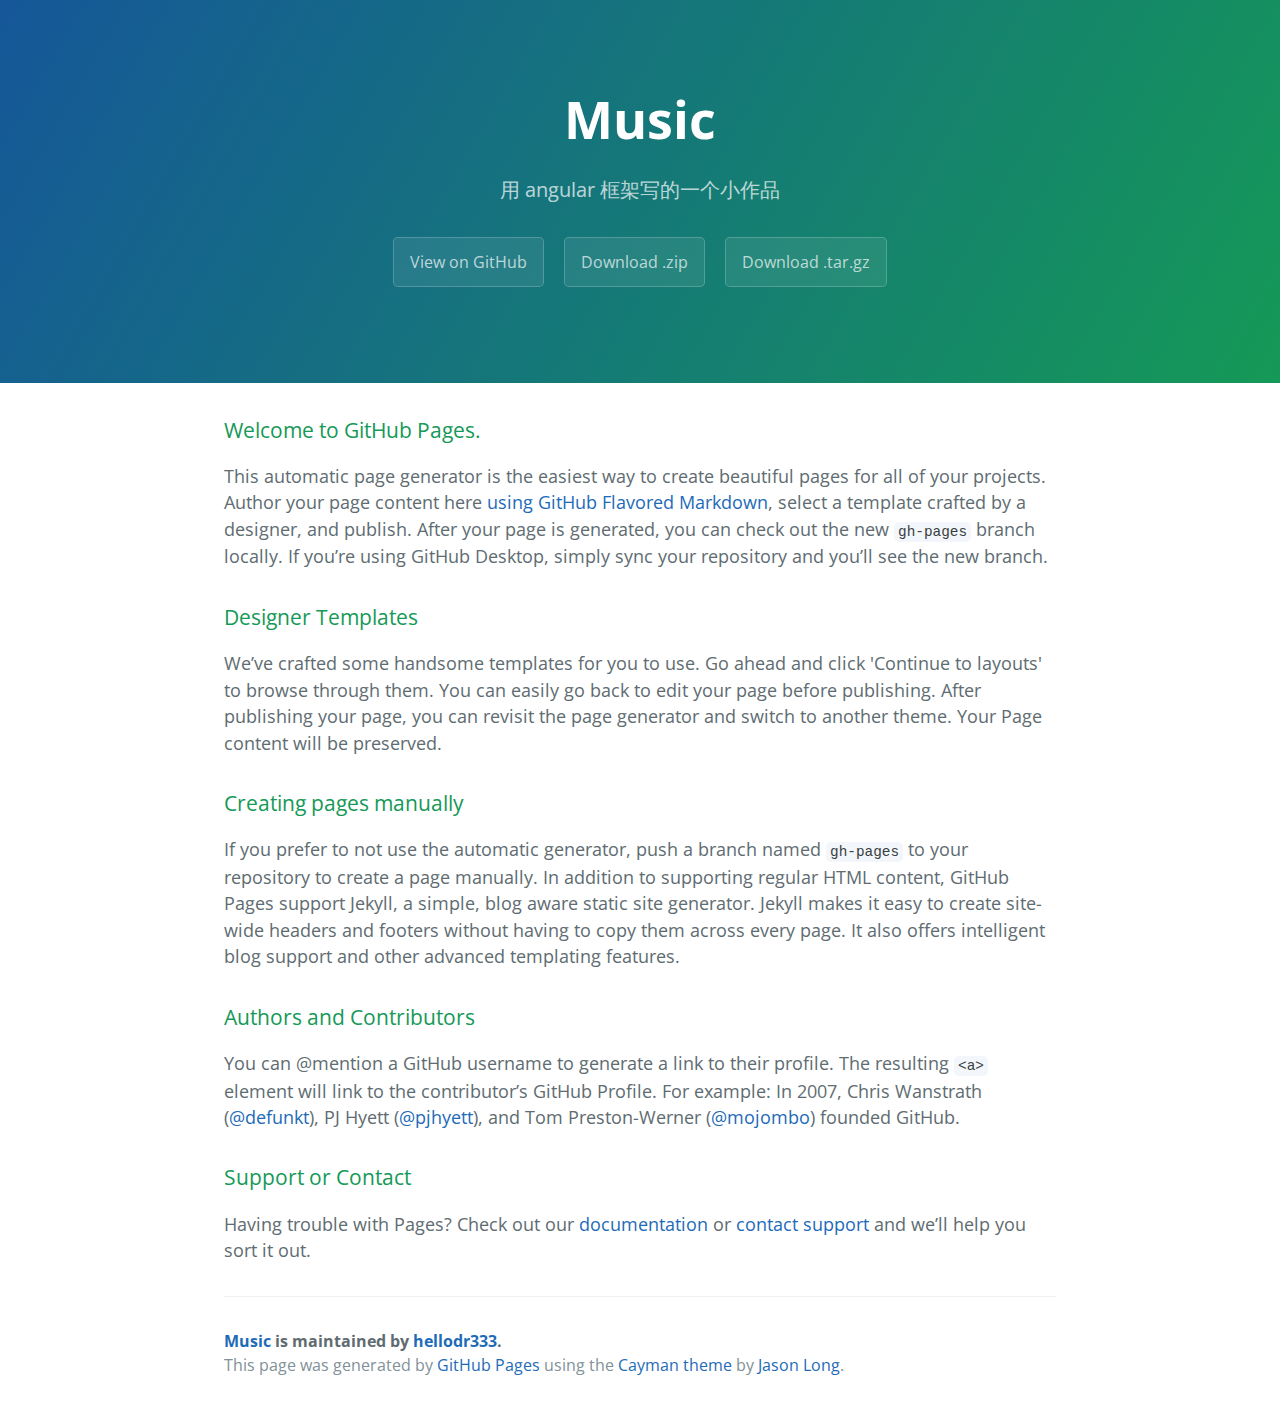
==== index.html @ 85cb9b57 "Create gh-pages branch via GitHub" ====
<!DOCTYPE html>
<html lang="en-us">
  <head>
    <meta charset="UTF-8">
    <title>Music by hellodr333</title>
    <meta name="viewport" content="width=device-width, initial-scale=1">
    <link rel="stylesheet" type="text/css" href="stylesheets/normalize.css" media="screen">
    <link href='https://fonts.googleapis.com/css?family=Open+Sans:400,700' rel='stylesheet' type='text/css'>
    <link rel="stylesheet" type="text/css" href="stylesheets/stylesheet.css" media="screen">
    <link rel="stylesheet" type="text/css" href="stylesheets/github-light.css" media="screen">
  </head>
  <body>
    <section class="page-header">
      <h1 class="project-name">Music</h1>
      <h2 class="project-tagline">用 angular 框架写的一个小作品</h2>
      <a href="https://github.com/hellodr333/music" class="btn">View on GitHub</a>
      <a href="https://github.com/hellodr333/music/zipball/master" class="btn">Download .zip</a>
      <a href="https://github.com/hellodr333/music/tarball/master" class="btn">Download .tar.gz</a>
    </section>

    <section class="main-content">
      <h3>
<a id="welcome-to-github-pages" class="anchor" href="#welcome-to-github-pages" aria-hidden="true"><span aria-hidden="true" class="octicon octicon-link"></span></a>Welcome to GitHub Pages.</h3>

<p>This automatic page generator is the easiest way to create beautiful pages for all of your projects. Author your page content here <a href="https://guides.github.com/features/mastering-markdown/">using GitHub Flavored Markdown</a>, select a template crafted by a designer, and publish. After your page is generated, you can check out the new <code>gh-pages</code> branch locally. If you’re using GitHub Desktop, simply sync your repository and you’ll see the new branch.</p>

<h3>
<a id="designer-templates" class="anchor" href="#designer-templates" aria-hidden="true"><span aria-hidden="true" class="octicon octicon-link"></span></a>Designer Templates</h3>

<p>We’ve crafted some handsome templates for you to use. Go ahead and click 'Continue to layouts' to browse through them. You can easily go back to edit your page before publishing. After publishing your page, you can revisit the page generator and switch to another theme. Your Page content will be preserved.</p>

<h3>
<a id="creating-pages-manually" class="anchor" href="#creating-pages-manually" aria-hidden="true"><span aria-hidden="true" class="octicon octicon-link"></span></a>Creating pages manually</h3>

<p>If you prefer to not use the automatic generator, push a branch named <code>gh-pages</code> to your repository to create a page manually. In addition to supporting regular HTML content, GitHub Pages support Jekyll, a simple, blog aware static site generator. Jekyll makes it easy to create site-wide headers and footers without having to copy them across every page. It also offers intelligent blog support and other advanced templating features.</p>

<h3>
<a id="authors-and-contributors" class="anchor" href="#authors-and-contributors" aria-hidden="true"><span aria-hidden="true" class="octicon octicon-link"></span></a>Authors and Contributors</h3>

<p>You can @mention a GitHub username to generate a link to their profile. The resulting <code>&lt;a&gt;</code> element will link to the contributor’s GitHub Profile. For example: In 2007, Chris Wanstrath (<a href="https://github.com/defunkt" class="user-mention">@defunkt</a>), PJ Hyett (<a href="https://github.com/pjhyett" class="user-mention">@pjhyett</a>), and Tom Preston-Werner (<a href="https://github.com/mojombo" class="user-mention">@mojombo</a>) founded GitHub.</p>

<h3>
<a id="support-or-contact" class="anchor" href="#support-or-contact" aria-hidden="true"><span aria-hidden="true" class="octicon octicon-link"></span></a>Support or Contact</h3>

<p>Having trouble with Pages? Check out our <a href="https://help.github.com/pages">documentation</a> or <a href="https://github.com/contact">contact support</a> and we’ll help you sort it out.</p>

      <footer class="site-footer">
        <span class="site-footer-owner"><a href="https://github.com/hellodr333/music">Music</a> is maintained by <a href="https://github.com/hellodr333">hellodr333</a>.</span>

        <span class="site-footer-credits">This page was generated by <a href="https://pages.github.com">GitHub Pages</a> using the <a href="https://github.com/jasonlong/cayman-theme">Cayman theme</a> by <a href="https://twitter.com/jasonlong">Jason Long</a>.</span>
      </footer>

    </section>

  
  </body>
</html>
---- stylesheets/stylesheet.css ----
* {
  box-sizing: border-box; }

body {
  padding: 0;
  margin: 0;
  font-family: "Open Sans", "Helvetica Neue", Helvetica, Arial, sans-serif;
  font-size: 16px;
  line-height: 1.5;
  color: #606c71; }

a {
  color: #1e6bb8;
  text-decoration: none; }
  a:hover {
    text-decoration: underline; }

.btn {
  display: inline-block;
  margin-bottom: 1rem;
  color: rgba(255, 255, 255, 0.7);
  background-color: rgba(255, 255, 255, 0.08);
  border-color: rgba(255, 255, 255, 0.2);
  border-style: solid;
  border-width: 1px;
  border-radius: 0.3rem;
  transition: color 0.2s, background-color 0.2s, border-color 0.2s; }
  .btn + .btn {
    margin-left: 1rem; }

.btn:hover {
  color: rgba(255, 255, 255, 0.8);
  text-decoration: none;
  background-color: rgba(255, 255, 255, 0.2);
  border-color: rgba(255, 255, 255, 0.3); }

@media screen and (min-width: 64em) {
  .btn {
    padding: 0.75rem 1rem; } }

@media screen and (min-width: 42em) and (max-width: 64em) {
  .btn {
    padding: 0.6rem 0.9rem;
    font-size: 0.9rem; } }

@media screen and (max-width: 42em) {
  .btn {
    display: block;
    width: 100%;
    padding: 0.75rem;
    font-size: 0.9rem; }
    .btn + .btn {
      margin-top: 1rem;
      margin-left: 0; } }

.page-header {
  color: #fff;
  text-align: center;
  background-color: #159957;
  background-image: linear-gradient(120deg, #155799, #159957); }

@media screen and (min-width: 64em) {
  .page-header {
    padding: 5rem 6rem; } }

@media screen and (min-width: 42em) and (max-width: 64em) {
  .page-header {
    padding: 3rem 4rem; } }

@media screen and (max-width: 42em) {
  .page-header {
    padding: 2rem 1rem; } }

.project-name {
  margin-top: 0;
  margin-bottom: 0.1rem; }

@media screen and (min-width: 64em) {
  .project-name {
    font-size: 3.25rem; } }

@media screen and (min-width: 42em) and (max-width: 64em) {
  .project-name {
    font-size: 2.25rem; } }

@media screen and (max-width: 42em) {
  .project-name {
    font-size: 1.75rem; } }

.project-tagline {
  margin-bottom: 2rem;
  font-weight: normal;
  opacity: 0.7; }

@media screen and (min-width: 64em) {
  .project-tagline {
    font-size: 1.25rem; } }

@media screen and (min-width: 42em) and (max-width: 64em) {
  .project-tagline {
    font-size: 1.15rem; } }

@media screen and (max-width: 42em) {
  .project-tagline {
    font-size: 1rem; } }

.main-content :first-child {
  margin-top: 0; }
.main-content img {
  max-width: 100%; }
.main-content h1, .main-content h2, .main-content h3, .main-content h4, .main-content h5, .main-content h6 {
  margin-top: 2rem;
  margin-bottom: 1rem;
  font-weight: normal;
  color: #159957; }
.main-content p {
  margin-bottom: 1em; }
.main-content code {
  padding: 2px 4px;
  font-family: Consolas, "Liberation Mono", Menlo, Courier, monospace;
  font-size: 0.9rem;
  color: #383e41;
  background-color: #f3f6fa;
  border-radius: 0.3rem; }
.main-content pre {
  padding: 0.8rem;
  margin-top: 0;
  margin-bottom: 1rem;
  font: 1rem Consolas, "Liberation Mono", Menlo, Courier, monospace;
  color: #567482;
  word-wrap: normal;
  background-color: #f3f6fa;
  border: solid 1px #dce6f0;
  border-radius: 0.3rem; }
  .main-content pre > code {
    padding: 0;
    margin: 0;
    font-size: 0.9rem;
    color: #567482;
    word-break: normal;
    white-space: pre;
    background: transparent;
    border: 0; }
.main-content .highlight {
  margin-bottom: 1rem; }
  .main-content .highlight pre {
    margin-bottom: 0;
    word-break: normal; }
.main-content .highlight pre, .main-content pre {
  padding: 0.8rem;
  overflow: auto;
  font-size: 0.9rem;
  line-height: 1.45;
  border-radius: 0.3rem; }
.main-content pre code, .main-content pre tt {
  display: inline;
  max-width: initial;
  padding: 0;
  margin: 0;
  overflow: initial;
  line-height: inherit;
  word-wrap: normal;
  background-color: transparent;
  border: 0; }
  .main-content pre code:before, .main-content pre code:after, .main-content pre tt:before, .main-content pre tt:after {
    content: normal; }
.main-content ul, .main-content ol {
  margin-top: 0; }
.main-content blockquote {
  padding: 0 1rem;
  margin-left: 0;
  color: #819198;
  border-left: 0.3rem solid #dce6f0; }
  .main-content blockquote > :first-child {
    margin-top: 0; }
  .main-content blockquote > :last-child {
    margin-bottom: 0; }
.main-content table {
  display: block;
  width: 100%;
  overflow: auto;
  word-break: normal;
  word-break: keep-all; }
  .main-content table th {
    font-weight: bold; }
  .main-content table th, .main-content table td {
    padding: 0.5rem 1rem;
    border: 1px solid #e9ebec; }
.main-content dl {
  padding: 0; }
  .main-content dl dt {
    padding: 0;
    margin-top: 1rem;
    font-size: 1rem;
    font-weight: bold; }
  .main-content dl dd {
    padding: 0;
    margin-bottom: 1rem; }
.main-content hr {
  height: 2px;
  padding: 0;
  margin: 1rem 0;
  background-color: #eff0f1;
  border: 0; }

@media screen and (min-width: 64em) {
  .main-content {
    max-width: 64rem;
    padding: 2rem 6rem;
    margin: 0 auto;
    font-size: 1.1rem; } }

@media screen and (min-width: 42em) and (max-width: 64em) {
  .main-content {
    padding: 2rem 4rem;
    font-size: 1.1rem; } }

@media screen and (max-width: 42em) {
  .main-content {
    padding: 2rem 1rem;
    font-size: 1rem; } }

.site-footer {
  padding-top: 2rem;
  margin-top: 2rem;
  border-top: solid 1px #eff0f1; }

.site-footer-owner {
  display: block;
  font-weight: bold; }

.site-footer-credits {
  color: #819198; }

@media screen and (min-width: 64em) {
  .site-footer {
    font-size: 1rem; } }

@media screen and (min-width: 42em) and (max-width: 64em) {
  .site-footer {
    font-size: 1rem; } }

@media screen and (max-width: 42em) {
  .site-footer {
    font-size: 0.9rem; } }
---- stylesheets/github-light.css ----
/*
The MIT License (MIT)

Copyright (c) 2016 GitHub, Inc.

Permission is hereby granted, free of charge, to any person obtaining a copy
of this software and associated documentation files (the "Software"), to deal
in the Software without restriction, including without limitation the rights
to use, copy, modify, merge, publish, distribute, sublicense, and/or sell
copies of the Software, and to permit persons to whom the Software is
furnished to do so, subject to the following conditions:

The above copyright notice and this permission notice shall be included in all
copies or substantial portions of the Software.

THE SOFTWARE IS PROVIDED "AS IS", WITHOUT WARRANTY OF ANY KIND, EXPRESS OR
IMPLIED, INCLUDING BUT NOT LIMITED TO THE WARRANTIES OF MERCHANTABILITY,
FITNESS FOR A PARTICULAR PURPOSE AND NONINFRINGEMENT. IN NO EVENT SHALL THE
AUTHORS OR COPYRIGHT HOLDERS BE LIABLE FOR ANY CLAIM, DAMAGES OR OTHER
LIABILITY, WHETHER IN AN ACTION OF CONTRACT, TORT OR OTHERWISE, ARISING FROM,
OUT OF OR IN CONNECTION WITH THE SOFTWARE OR THE USE OR OTHER DEALINGS IN THE
SOFTWARE.

*/

.pl-c /* comment */ {
  color: #969896;
}

.pl-c1 /* constant, variable.other.constant, support, meta.property-name, support.constant, support.variable, meta.module-reference, markup.raw, meta.diff.header */,
.pl-s .pl-v /* string variable */ {
  color: #0086b3;
}

.pl-e /* entity */,
.pl-en /* entity.name */ {
  color: #795da3;
}

.pl-smi /* variable.parameter.function, storage.modifier.package, storage.modifier.import, storage.type.java, variable.other */,
.pl-s .pl-s1 /* string source */ {
  color: #333;
}

.pl-ent /* entity.name.tag */ {
  color: #63a35c;
}

.pl-k /* keyword, storage, storage.type */ {
  color: #a71d5d;
}

.pl-s /* string */,
.pl-pds /* punctuation.definition.string, string.regexp.character-class */,
.pl-s .pl-pse .pl-s1 /* string punctuation.section.embedded source */,
.pl-sr /* string.regexp */,
.pl-sr .pl-cce /* string.regexp constant.character.escape */,
.pl-sr .pl-sre /* string.regexp source.ruby.embedded */,
.pl-sr .pl-sra /* string.regexp string.regexp.arbitrary-repitition */ {
  color: #183691;
}

.pl-v /* variable */ {
  color: #ed6a43;
}

.pl-id /* invalid.deprecated */ {
  color: #b52a1d;
}

.pl-ii /* invalid.illegal */ {
  color: #f8f8f8;
  background-color: #b52a1d;
}

.pl-sr .pl-cce /* string.regexp constant.character.escape */ {
  font-weight: bold;
  color: #63a35c;
}

.pl-ml /* markup.list */ {
  color: #693a17;
}

.pl-mh /* markup.heading */,
.pl-mh .pl-en /* markup.heading entity.name */,
.pl-ms /* meta.separator */ {
  font-weight: bold;
  color: #1d3e81;
}

.pl-mq /* markup.quote */ {
  color: #008080;
}

.pl-mi /* markup.italic */ {
  font-style: italic;
  color: #333;
}

.pl-mb /* markup.bold */ {
  font-weight: bold;
  color: #333;
}

.pl-md /* markup.deleted, meta.diff.header.from-file */ {
  color: #bd2c00;
  background-color: #ffecec;
}

.pl-mi1 /* markup.inserted, meta.diff.header.to-file */ {
  color: #55a532;
  background-color: #eaffea;
}

.pl-mdr /* meta.diff.range */ {
  font-weight: bold;
  color: #795da3;
}

.pl-mo /* meta.output */ {
  color: #1d3e81;
}
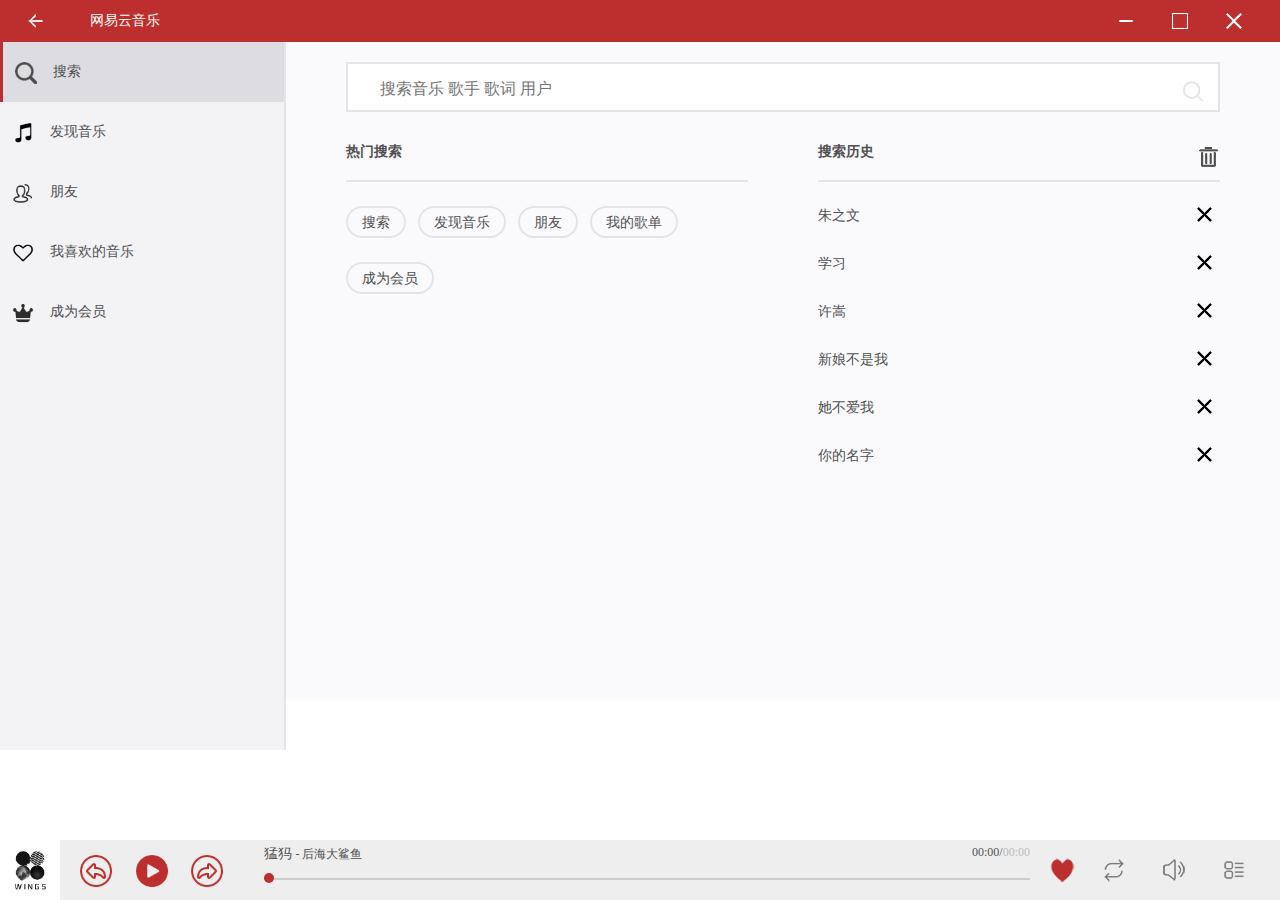
==== commit 13c8ddae: "log" ====
--- a/index.html
+++ b/index.html
@@ -1,57 +1,22 @@
-<!DOCTYPE html>
-<html lang="en-us">
-  <head>
-    <meta charset="UTF-8">
-    <title>Music by hellodr333</title>
-    <meta name="viewport" content="width=device-width, initial-scale=1">
-    <link rel="stylesheet" type="text/css" href="stylesheets/normalize.css" media="screen">
-    <link href='https://fonts.googleapis.com/css?family=Open+Sans:400,700' rel='stylesheet' type='text/css'>
-    <link rel="stylesheet" type="text/css" href="stylesheets/stylesheet.css" media="screen">
-    <link rel="stylesheet" type="text/css" href="stylesheets/github-light.css" media="screen">
-  </head>
-  <body>
-    <section class="page-header">
-      <h1 class="project-name">Music</h1>
-      <h2 class="project-tagline">用 angular 框架写的一个小作品</h2>
-      <a href="https://github.com/hellodr333/music" class="btn">View on GitHub</a>
-      <a href="https://github.com/hellodr333/music/zipball/master" class="btn">Download .zip</a>
-      <a href="https://github.com/hellodr333/music/tarball/master" class="btn">Download .tar.gz</a>
-    </section>
+﻿<!DOCTYPE html>
+<html ng-app="myApp">
+<head>
+	<title>网易 云音乐</title>
+	<meta charset="utf-8">
+	<link rel="stylesheet" type="text/css" href="style/bootstrap.css">
+	<link rel="stylesheet" type="text/css" href="style/common.css">
+	
+</head>
+<body >
+ 	<div class="head clearFix" ui-view="head"></div>
+ 	<div class="cont" ui-view="cont"></div>
+ 	<div class="footer" ui-view="footer"></div>
 
-    <section class="main-content">
-      <h3>
-<a id="welcome-to-github-pages" class="anchor" href="#welcome-to-github-pages" aria-hidden="true"><span aria-hidden="true" class="octicon octicon-link"></span></a>Welcome to GitHub Pages.</h3>
-
-<p>This automatic page generator is the easiest way to create beautiful pages for all of your projects. Author your page content here <a href="https://guides.github.com/features/mastering-markdown/">using GitHub Flavored Markdown</a>, select a template crafted by a designer, and publish. After your page is generated, you can check out the new <code>gh-pages</code> branch locally. If you’re using GitHub Desktop, simply sync your repository and you’ll see the new branch.</p>
-
-<h3>
-<a id="designer-templates" class="anchor" href="#designer-templates" aria-hidden="true"><span aria-hidden="true" class="octicon octicon-link"></span></a>Designer Templates</h3>
-
-<p>We’ve crafted some handsome templates for you to use. Go ahead and click 'Continue to layouts' to browse through them. You can easily go back to edit your page before publishing. After publishing your page, you can revisit the page generator and switch to another theme. Your Page content will be preserved.</p>
-
-<h3>
-<a id="creating-pages-manually" class="anchor" href="#creating-pages-manually" aria-hidden="true"><span aria-hidden="true" class="octicon octicon-link"></span></a>Creating pages manually</h3>
-
-<p>If you prefer to not use the automatic generator, push a branch named <code>gh-pages</code> to your repository to create a page manually. In addition to supporting regular HTML content, GitHub Pages support Jekyll, a simple, blog aware static site generator. Jekyll makes it easy to create site-wide headers and footers without having to copy them across every page. It also offers intelligent blog support and other advanced templating features.</p>
-
-<h3>
-<a id="authors-and-contributors" class="anchor" href="#authors-and-contributors" aria-hidden="true"><span aria-hidden="true" class="octicon octicon-link"></span></a>Authors and Contributors</h3>
-
-<p>You can @mention a GitHub username to generate a link to their profile. The resulting <code>&lt;a&gt;</code> element will link to the contributor’s GitHub Profile. For example: In 2007, Chris Wanstrath (<a href="https://github.com/defunkt" class="user-mention">@defunkt</a>), PJ Hyett (<a href="https://github.com/pjhyett" class="user-mention">@pjhyett</a>), and Tom Preston-Werner (<a href="https://github.com/mojombo" class="user-mention">@mojombo</a>) founded GitHub.</p>
-
-<h3>
-<a id="support-or-contact" class="anchor" href="#support-or-contact" aria-hidden="true"><span aria-hidden="true" class="octicon octicon-link"></span></a>Support or Contact</h3>
-
-<p>Having trouble with Pages? Check out our <a href="https://help.github.com/pages">documentation</a> or <a href="https://github.com/contact">contact support</a> and we’ll help you sort it out.</p>
-
-      <footer class="site-footer">
-        <span class="site-footer-owner"><a href="https://github.com/hellodr333/music">Music</a> is maintained by <a href="https://github.com/hellodr333">hellodr333</a>.</span>
-
-        <span class="site-footer-credits">This page was generated by <a href="https://pages.github.com">GitHub Pages</a> using the <a href="https://github.com/jasonlong/cayman-theme">Cayman theme</a> by <a href="https://twitter.com/jasonlong">Jason Long</a>.</span>
-      </footer>
-
-    </section>
-
-  
-  </body>
-</html>
+	
+ 	<script src="js/angular.js"></script>
+	<script src="js/angular-ui-router.js" ></script>
+	<script src="js/angular-messages.js"></script>
+	<script src="js/app.js"></script>
+	
+</body>
+</html>--- a/style/common.css
+++ b/style/common.css
@@ -0,0 +1,145 @@
+/* clear default */
+body, ul, ol, li, p, h1, h1, h3, h4, h5, h6, form, fieldset, table, td, img, div, dl, dt, dd, input { margin: 0; padding: 0; border: 0; }
+a{ text-decoration:none;}
+li{ list-style:none; }
+img, input, select, textarea, li{ vertical-align: top; }
+input, select, textarea{outline: none;}
+textarea{resize:none;}
+img, input{border:none;}
+.fl{ float:left;display:inline; }
+.fr{ float:right;display:inline; }
+.clearFix:after{ content:""; display:block; clear:both; }
+.clearFix{zoom:1;}
+body{font-family: "微软雅黑";font-style: normal;font-size:14px;color:#515151;overflow-y:hidden;overflow-x:auto;min-width:800px;}
+i{font-style:normal;}
+b{font-weight: normal}
+/*头部*/
+.head{height:42px;background:#bc2f2e;}
+.head-left, .head-right{height:100%;}
+.head-left span{width:17px;height:100%;background:url(../img/leftArror.png) left center no-repeat;margin-left:27px;}
+.head-left i{margin-left:46px;font-style:normal;color:white;line-height:42px;height:100%;}
+.head-right span{width:54px;height:100%;background:url(../img/small.png) left center no-repeat;}
+.head-right i{width:54px;height:100%;background:url(../img/big.png) left center no-repeat;margin-left}
+.head-right b{width:54px;height:100%;background:url(../img/close.png) left center no-repeat;}
+
+/*cont*/
+.cont{overflow:hidden;position:relative;padding-bottom:50px;}
+.menu{width:286px;background:#f3f3f5;height:100%;position:absolute;border-right:2px solid #e4e4e7;}
+.info{margin-left:286px;background:#fafafc;max-height:700px;overflow-y: auto;padding-bottom:230px;}
+.leftLsit {box-sizing:content-box;}
+.leftLsit li{height:60px;overflow:hidden;}
+.leftLsit a{display:inline-block;height:60px;width:102%;color:#515151;}
+.leftLsit a.active{background:#dddde1;border-left:3px solid #bc2f2e;}
+.leftLsit a:hover{background:#e8e8eb;}
+.leftLsit div{width:50px;height:100%;}
+.leftLsit span{width:236px;height:100%;line-height:60px;}
+.leftLsit img{margin-top:20px;margin-left:12px;}
+
+/*info*/
+.infobox{width:88%;padding-top:20px;margin:0 auto;}
+.searchTop{width:100%;height:50px;position:relative;border:2px solid #e4e4e7;overflow:hidden;}
+.searchTop input{width:100%;height:50px;font-size:16px;padding-left:32px;}
+.searchTop span{width:50px;height:32px;position:absolute;right:0;top:14px;background:url(../img/search.png) no-repeat left top;}
+.displayBox{margin-top:30px;}
+.displayBox>div{width:46%;}
+.displayBox p{width:100%;height:40px;border-bottom:2px solid #e4e4e7;font-weight: bold;}
+.leftDis li{height:32px;border:2px solid #e4e4e7;float:left;margin-right:12px;padding:0 14px;line-height:29px;border-radius:20px;margin-top:24px;}
+.rightDis b{position:absolute;right:0;top:0;width:28px;height:30px;background:url(../img/can.png) no-repeat left top;}
+.rightDis p{position:relative;}
+.rightDis i{width:24px;height:24px;background:url(../img/cha2.png) no-repeat left top;cursor:pointer;}
+.rightDis li{margin-top:24px;}
+
+.tabHead span.active{color:#bc2f2e;border-bottom:3px solid #bc2f2e;}
+.discovery p{font-size:12px;margin-bottom:20px;}
+.discovery .tabHead{border-bottom:2px solid #e4e4e7;margin-bottom: 28px;}
+.discovery .tabHead span{display:inline-block;margin-right:34px;height:38px;margin-bottom:-2px;}
+.songListTop p{position:relative;}
+.songListTop button{width:106px;height:30px;background:white;border:2px solid #e4e4e7;font-size:14px;}
+.songListTop span{background:url(../img/trign.png) no-repeat right center;position:absolute;right:-3px;top:-1px;width:30px;height:30px;}
+.songListTop ul{height:30px;margin-left:-2px;}
+.songListTop li{width:70px;font-size:12px;margin-top:10px;height:18px;text-align:center;border-left:2px solid #e4e4e7;}
+.songListBtm {overflow:hidden;margin-top:20px;}
+.songListBtm ul{width:110%;}
+.songListBtm li{width:28%;height:25%;margin-right:18px;margin-bottom:24px;border:1px solid #e4e4e7;}
+.songListBtm h5{text-align:center;height:16px;text-overflow: ellipsis;white-space:nowrap;overflow:hidden;}
+.songListBtm p{padding-left:10px;text-overflow: ellipsis;white-space:nowrap;overflow:hidden;}
+
+
+.quanziTop{border-bottom:2px solid #e4e4e7;margin-bottom: 28px;height:34px;}
+.quanziTop p{cursor: pointer;width:70px;height:23px;background:white;font-size: 13px;border-radius: 20px;border:2px solid #e4e4e7;padding-left:10px;}
+.addIcon span{color:#bc2f2e;}
+
+.headPartLeft{width:40px;height:40px;border-radius: 20px;overflow:hidden;margin-right:10px;}
+.headPartMiddle p{margin-bottom:5px;}
+.headPartMiddle i{color:#4983b7;cursor: pointer}
+.headPartRight p{cursor: pointer;width:54px;height:23px;font-size: 13px;background:white;border:2px solid #e4e4e7;padding-left:10px;}
+.headPartRight i{width:24px;height:24px;background:url(../img/down.png) no-repeat left top;cursor: pointer}
+.contPart{padding-left:40px;}
+.contPartArtcle p{height:24px;line-height:24px;margin-top:5px;font-size:12px;}
+.contPartMusic{height:60px;background:#e8e8eb;margin:20px 0;}
+.contPartMusic img{margin-top:10px;margin-left:10px;cursor: pointer;}
+.contPartMusic div{margin-top:10px;margin-left:10px;}
+.contPartMusic h6{font-size:15px;color:#bbb;}
+.contPartDown li{margin-right:4px;}
+.contPartlowlow{margin:20px 0;color:#8a8a8a;font-size:12px;}
+.contPartlowlow li{margin-right:6px;cursor: pointer}
+.contPartlowlow span{font-size:14px;}
+.quanziCont>li{padding-bottom:12px;border-bottom:2px solid #e4e4e7;margin-bottom:18px;}
+
+
+.loveSongsTop{background:url(../img/repeatB.png) repeat-x left bottom;}
+.loveSongsTop>img{margin-right:29px;}
+.loveSongsTopR h4{height:48px;font-size:20px;} 
+.loveSongsTopRCent{height:45px;margin-bottom:16px;}
+.loveSongsTopRCent div{width:45px;height:45px;border-radius: 50%;overflow:hidden;}
+.loveSongsTopRCent span{margin-left:10px;margin-right:10px;color:#8a8a8a;}
+.loveSongsTopRCent i{color:#cdcdcd;font-style: normal;}
+
+.loveSongsTopRBtm li{overflow:hidden;height:28px;padding:0 6px;border:2px solid #b2b1b5;line-height:28px;margin-right:8px;background:#e4e3e3;color:#707070;cursor: pointer;}
+.loveSongsTopRBtm li img{margin-top:5px;}
+.chooseSong{height:52px;padding-top:10px;}
+.chooseSong i{background:url(../img/play.png) left top no-repeat;width:20px;height:21px;margin-right:8px;}
+.chooseSong span{height:18px;line-height:18px;}
+.loveSongList li{height:50px;}
+.loveSongList li.red{background:#f3f3f5;} 
+.startPlay{padding-right:20px;border-right:2px solid #b2b1b5;}
+
+.order{width:6%;height:100%;line-height:50px;text-align:center;}
+.isLove{width:6%;height:100%;background:url(../img/heart.png) left center no-repeat;line-height:50px;}
+.songName{width:40%;height:100%;line-height:50px;text-align:left;text-overflow: ellipsis;white-space:nowrap;overflow:hidden;}
+.singer{width:20%;height:100%;line-height:50px;text-align:left;}
+.cdName{width:20%;height:100%;line-height:50px;text-align:left;text-overflow: ellipsis;white-space:nowrap;overflow:hidden;}
+.time{width:8%;height:100%;line-height:50px;text-align:left;}
+.songNameIcon{background:url(../img/table.png) no-repeat;background-position:-5px -154px;width:15px;height:12px;margin-left:6px;}
+.songNameIcon.active{display:inline-block;}
+.chooseIcon{padding-left:6px;}
+
+.memberInfo h4{margin-bottom:20px;font-size:13px;}
+.footer{height:60px;background:#eee;position:fixed;bottom:0;left:0;width:100%;overflow-x:auto;min-width:700px;} 
+.leftPart{width:254px;position:absolute;left:0;top:0;}
+#prev{margin-left:20px;margin-right:20px;margin-top:15px}
+#next{margin-left:20px;margin-right:20px;margin-top:15px}
+#play{margin-top:15px}
+#pause{margin-top:15px}
+.middlePart{margin:0 240px 0 254px;padding:0 10px;height:60px;}
+.rightPart{width:240px;position:absolute;right:0;top:0;height:44px;padding-top:16px;}
+.topDetail{padding-top:4px;font-size:14px;}
+.topDetail i{font-size:12px;}
+.speed{position:relative;margin-top:14px;height:2px;}
+.speed_buffer{background:#ccc;width:100%;height:2px;}
+.speed_this{width:0%;height:2px;background:#bc2f2e;position:absolute;left:0;top:0;}
+.button{width:10px;height:10px;border-radius:50%;background:#bc2f2e;margin-top:-5px;position:absolute;right:-10px;}
+.timer{font-size:12px;}
+.timer i{color:#bbb;}
+.rightPart span{width:25%;height:100%;}
+.heart{background:url(../img/heart.png) 10px center no-repeat; }
+.loop{background:url(../img/loop.png) left center no-repeat;}
+.voice{background:url(../img/voice.png) left center no-repeat;}
+.list{background:url(../img/list.png) left center no-repeat;}
+
+
+
+
+
+
+
